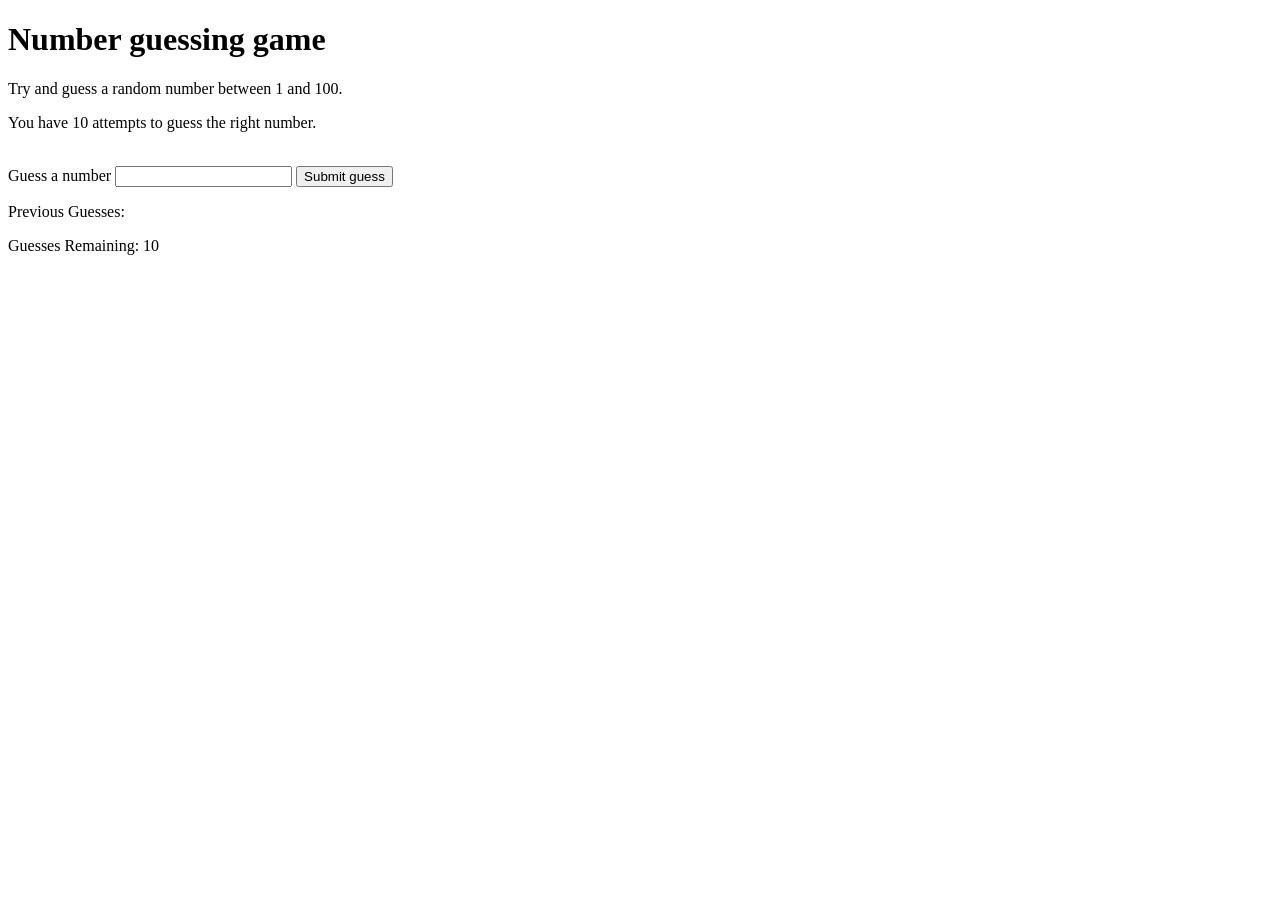
==== 04_Guess The Number/index.html @ a993c707 "feat: build Guess The Number structure with HTML" ====
<!DOCTYPE html>
<html lang="en">
<head>
    <meta charset="UTF-8">
    <meta name="viewport" content="width=device-width, initial-scale=1.0">
    <title>Document</title>
    <link rel="stylesheet" href="style.css" ></link>
</head>
<body>
    <div id="wrapper">
    <h1>Number guessing game</h1>
    <p>Try and guess a random number between 1 and 100.</p>
    <p>You have 10 attempts to guess the right number.</p>
    <br>

    <form class="form">
        <label2 for="guessField" id="guess">Guess a number</label2>
        <input type="text" id="guessField" class="guessField">
        <input type="submit" id="subt" value="Submit guess" class="guessSubmit">
    </form>

    <div class="resultParas">
        <p>Previous Guesses: <span class="guesses"></span></p>
        <p>Guesses Remaining: <span class="lastResult">10</span></p>
        <p class="lowOrHi"></p>
    </div>
</div>
</body>
<script src="script.js"></script>
</html>
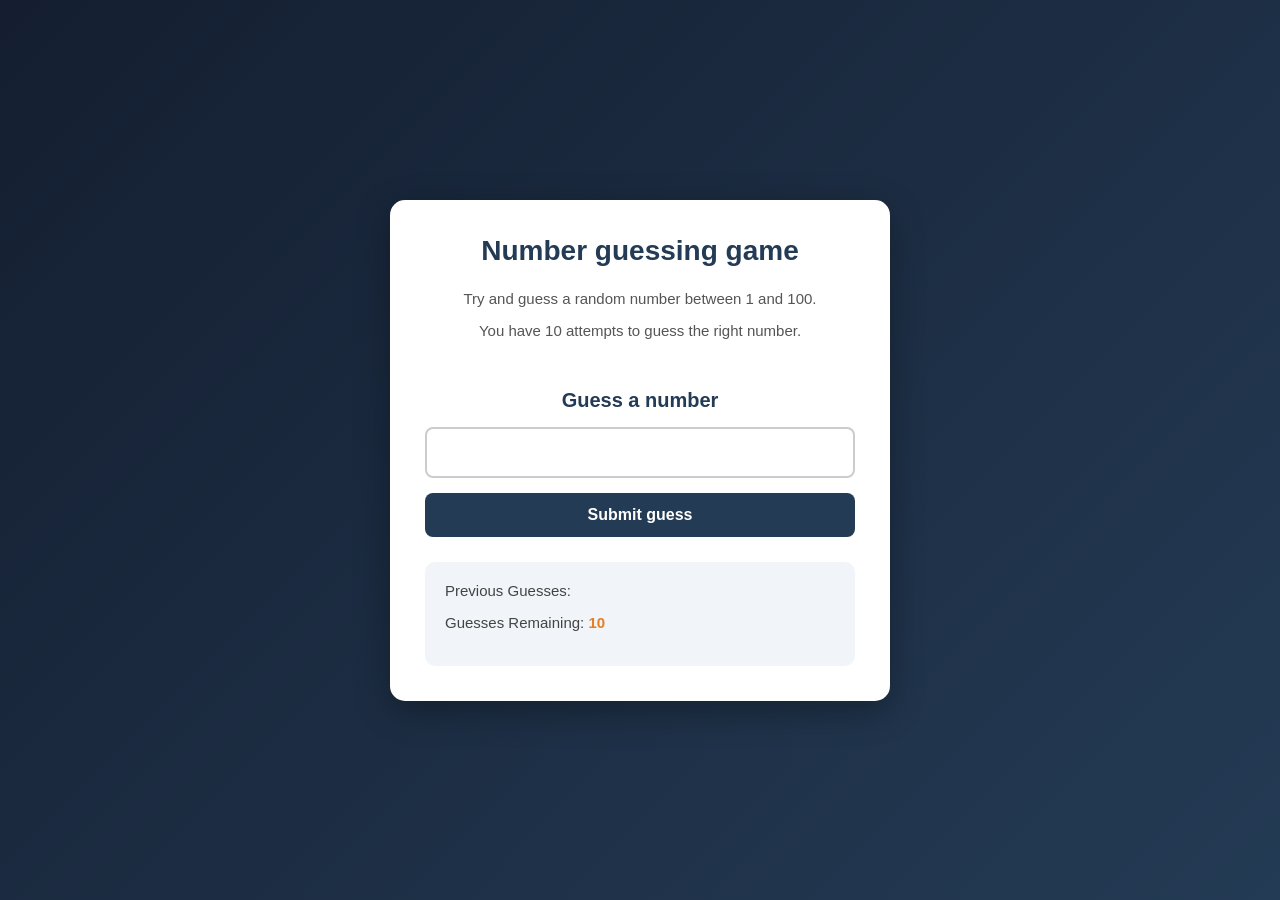
==== commit 3ab39769: "chore: update text content and minor details across projects" ====
--- a/04_Guess The Number/index.html
+++ b/04_Guess The Number/index.html
@@ -3,7 +3,7 @@
 <head>
     <meta charset="UTF-8">
     <meta name="viewport" content="width=device-width, initial-scale=1.0">
-    <title>Document</title>
+    <title>Number Guessing Game</title>
     <link rel="stylesheet" href="style.css" ></link>
 </head>
 <body>
--- a/04_Guess The Number/style.css
+++ b/04_Guess The Number/style.css
@@ -0,0 +1,131 @@
+
+* {
+    margin: 0;
+    padding: 0;
+    box-sizing: border-box;
+}
+
+body {
+    min-height: 100vh;
+    background: linear-gradient(135deg, #141e30, #243b55);
+    font-family: Arial, Helvetica, sans-serif;
+    display: flex;
+    justify-content: center;
+    align-items: center;
+    color: #ffffff;
+}
+
+#wrapper {
+    width: 90%;
+    max-width: 500px;
+    background-color: #ffffff;
+    color: #222222;
+    padding: 35px;
+    border-radius: 15px;
+    text-align: center;
+    box-shadow: 0 10px 35px rgba(0, 0, 0, 0.3);
+}
+
+h1 {
+    font-size: 28px;
+    color: #243b55;
+    margin-bottom: 20px;
+}
+
+#wrapper > p {
+    font-size: 15px;
+    line-height: 1.6;
+    color: #555555;
+    margin-bottom: 8px;
+}
+
+.form {
+    margin-top: 20px;
+    display: flex;
+    flex-direction: column;
+    align-items: center;
+    gap: 15px;
+}
+
+#guess {
+    font-size: 20px;
+    font-weight: bold;
+    color: #243b55;
+}
+
+.guessField {
+    width: 100%;
+    padding: 13px;
+    border: 2px solid #cccccc;
+    border-radius: 8px;
+    outline: none;
+    font-size: 18px;
+    text-align: center;
+    transition: 0.3s;
+}
+
+.guessField:focus {
+    border-color: #243b55;
+    box-shadow: 0 0 6px rgba(36, 59, 85, 0.3);
+}
+
+.guessSubmit {
+    width: 100%;
+    padding: 13px;
+    background-color: #243b55;
+    color: #ffffff;
+    border: none;
+    border-radius: 8px;
+    font-size: 16px;
+    font-weight: bold;
+    cursor: pointer;
+    transition: 0.3s;
+}
+
+.guessSubmit:hover {
+    background-color: #141e30;
+    transform: translateY(-2px);
+}
+
+.resultParas {
+    margin-top: 25px;
+    padding: 20px;
+    background-color: #f1f5f9;
+    border-radius: 10px;
+    text-align: left;
+}
+
+.resultParas p {
+    font-size: 15px;
+    color: #444444;
+    margin-bottom: 15px;
+}
+
+.resultParas p:last-child {
+    margin-bottom: 0;
+}
+
+.guesses {
+    color: #243b55;
+    font-weight: bold;
+}
+
+.lastResult {
+    color: #e67e22;
+    font-weight: bold;
+}
+
+.lowOrHi {
+    font-weight: bold;
+    color: #243b55;
+}
+
+@media (max-width: 480px) {
+    #wrapper {
+        padding: 25px 20px;
+    }
+
+    h1 {
+        font-size: 24px;
+    }
+}
